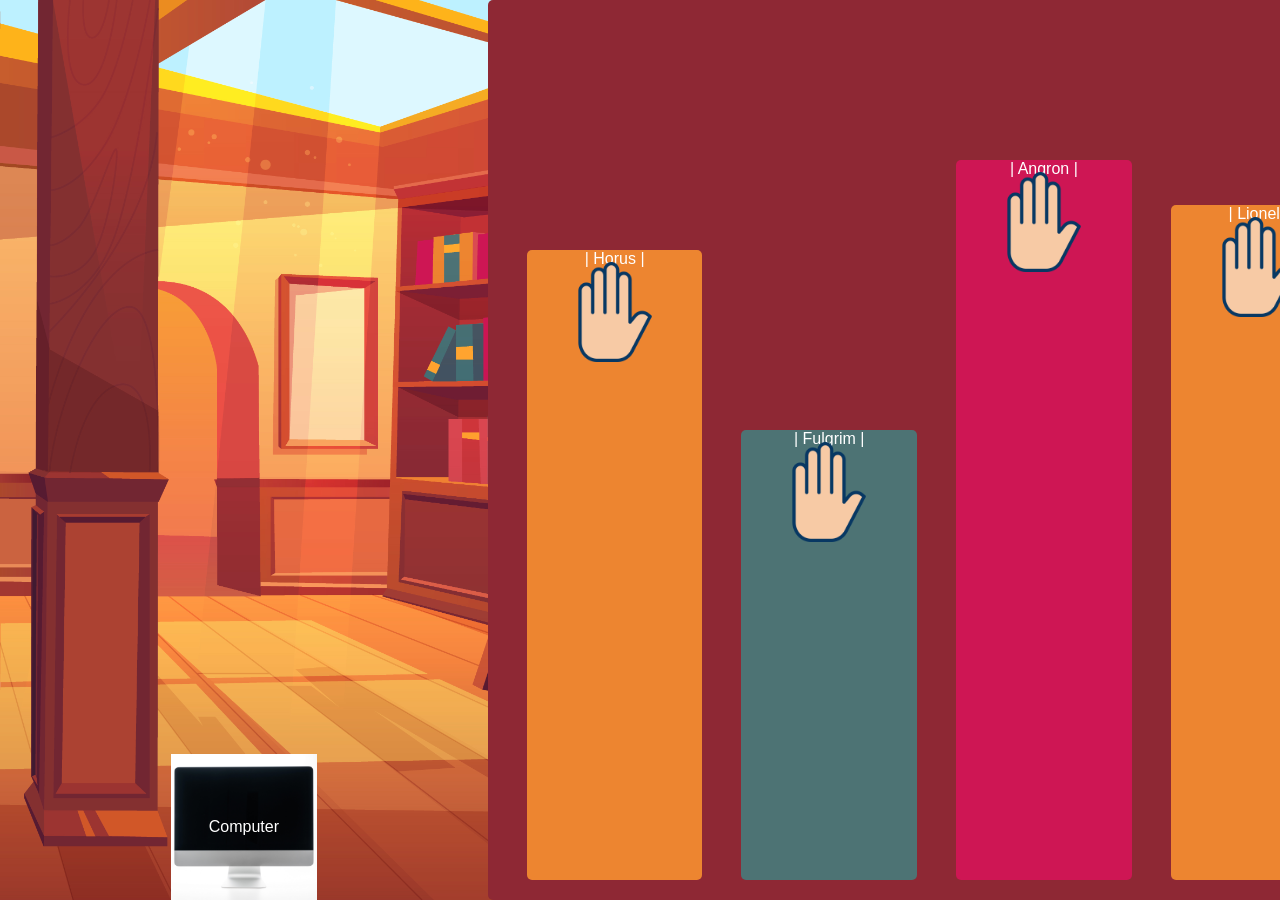
==== index.html @ a6f29617 "Simplify Computer link by removing image Removed image from Computer link for cleaner layout." ====
<!doctype html> 
<html lang="en"> 
  <head> 
    <meta charset="utf-8"> 
    <meta name="viewport" content="width=device-width, initial-scale=1.0"> 
    <title>Primarchs of Warhammer</title> <link rel="stylesheet" href="css.css"> 
  </head> 
  <body> 
    <a href="computer.html" class="box-Computer">Computer</a>
    <a class="side-box">
      <a class="box-Horus book-spine" href="Horus.html">| Horus |<img src="hand.png" alt="Sliding hand" class="hand_reach"></a> 
      <a class="box-Angron book-spine" href="Angron.html">| Angron |<img src="hand.png" alt="Sliding hand" class="hand_reach"></a> 
      <a class="box-Fulgrim book-spine" href="Fulgrim.html">| Fulgrim |<img src="hand.png" alt="Sliding hand" class="hand_reach"></a> 
      <a class="box-Lionel book-spine" href="Lionel.html">| Lionel |<img src="hand.png" alt="Sliding hand" class="hand_reach"></a> 
      <a class="box-Magnus book-spine" href="Magnus.html">| Magnus |<img src="hand.png" alt="Sliding hand" class="hand_reach"></a> 
    </a>
  </body> 
</html>
---- css.css ----
:root{
  --orange-yellow: #ED8530;
  --blue-green: #4D7374;
  --red: #CE1654;
  --dark-red: #8E2834;
}
html, body{ 
  margin: 0;
  padding: 0;
  height: auto;
  width: 125vw;
  overflow-y: hidden; 
  overflow-x: auto;  
  scroll-behavior: smooth;
} 
/* */
body { 
  display: grid;
  font-family: Arial, Helvetica, sans-serif; 
  background: url('1722.jpg'); 
  background-size: auto 100dvh; 
  background-repeat: repeat-x;
  background-position: top left;
  grid-template-columns: 0.5fr 1.5fr 0.5fr 0.15fr repeat(4, 1fr 0.1fr) 1fr 0.15fr;
  grid-template-rows: 100%;
  align-items: start; 
  min-width: 100vw;
  height: 100dvh;
} 

.book-spine{
  display: flex;
  justify-content: center;
  color: white; 
  text-decoration: none; 
  position: relative;  
  overflow: hidden;
}

.hand_reach{
  position: absolute; 
  width: 100px; 
  height: 100px; 
  padding: 0.75rem 1.5rem;
  transition: transform 0.3s ease-out;
  transition-delay: 0s;
  pointer-events: none; 
}

[class^="box-"]:hover .hand_reach, 
[class^="box-"]:focus-within .hand_reach { 
  transform: translateY(-100%); 
} 

.box-Computer { 
  display: flex;
  background-image: url('blank-desktop-computer.jpg'); 
  background-size: contain; 
  width: 50%; 
  aspect-ratio: 1 / 1; 
  line-height: 50px; 
  color: white; 
  text-decoration: none; 
  grid-column: 2/3;  
  grid-row: 1;
  justify-self: center;
  align-self: end;
  justify-content: center;
  align-items: center;
  position: relative;
  overflow: hidden;
}

.box-Horus { 
  height: 70%; 
  width: 90%; 
  overflow: hidden;
  background-color: var(--orange-yellow); 
  flex-shrink: 0; 
  border-radius: 5px;
  grid-column: 5/6; 
  grid-row: 1;
  z-index: 2;
  margin-bottom: 20px;
  justify-self: center;
  align-self: end;
  justify-items: center;
  overflow: hidden; 
} 

.box-Fulgrim { 
  height: 50%; 
  width: 90%; 
  background-color: var(--blue-green); 
  flex-shrink: 0; 
  border-radius: 5px;
  grid-column: 7/8;  
  grid-row: 1;
  z-index: 2;
  margin-bottom: 20px;
  justify-self: center;
  align-self: end;
  justify-items: center;
  overflow: hidden; 
} 

.box-Angron { 
  height: 80%; 
  width: 90%; 
  background-color: var(--red); 
  flex-shrink: 0; 
  border-radius: 5px;
  grid-column: 9/10;  
  grid-row: 1;
  z-index: 2;
  margin-bottom: 20px;
  justify-self: center;
  align-self: end;
  justify-items: center;
  overflow: hidden; 
} 

.box-Lionel { 
  height: 75%; 
  width: 90%; 
  background-color: var(--orange-yellow); 
  flex-shrink: 0; 
  border-radius: 5px;
  grid-column: 11/12; 
  grid-row: 1;
  z-index: 2;
  margin-bottom: 20px;
  justify-self: center;
  align-self: end;
  justify-items: center;
  overflow: hidden; 
} 

.box-Magnus { 
  height: 55%; 
  width: 90%; 
  background-color: var(--blue-green); 
  flex-shrink: 0; 
  border-radius: 5px;
  grid-column: 13/14; 
  grid-row: 1;
  z-index: 2;
  margin-bottom: 20px;
  justify-self: center;
  align-self: end;
  justify-items: center;
  overflow: hidden; 
} 

.side-box {
  background-color: var(--dark-red);       
  border-radius: 5px;
  grid-column: 4/15;  
  grid-row: 1;
  z-index: 1;
  width: 100%; 
  height: 100%;
  align-self: stretch; 
  justify-self: stretch;
}
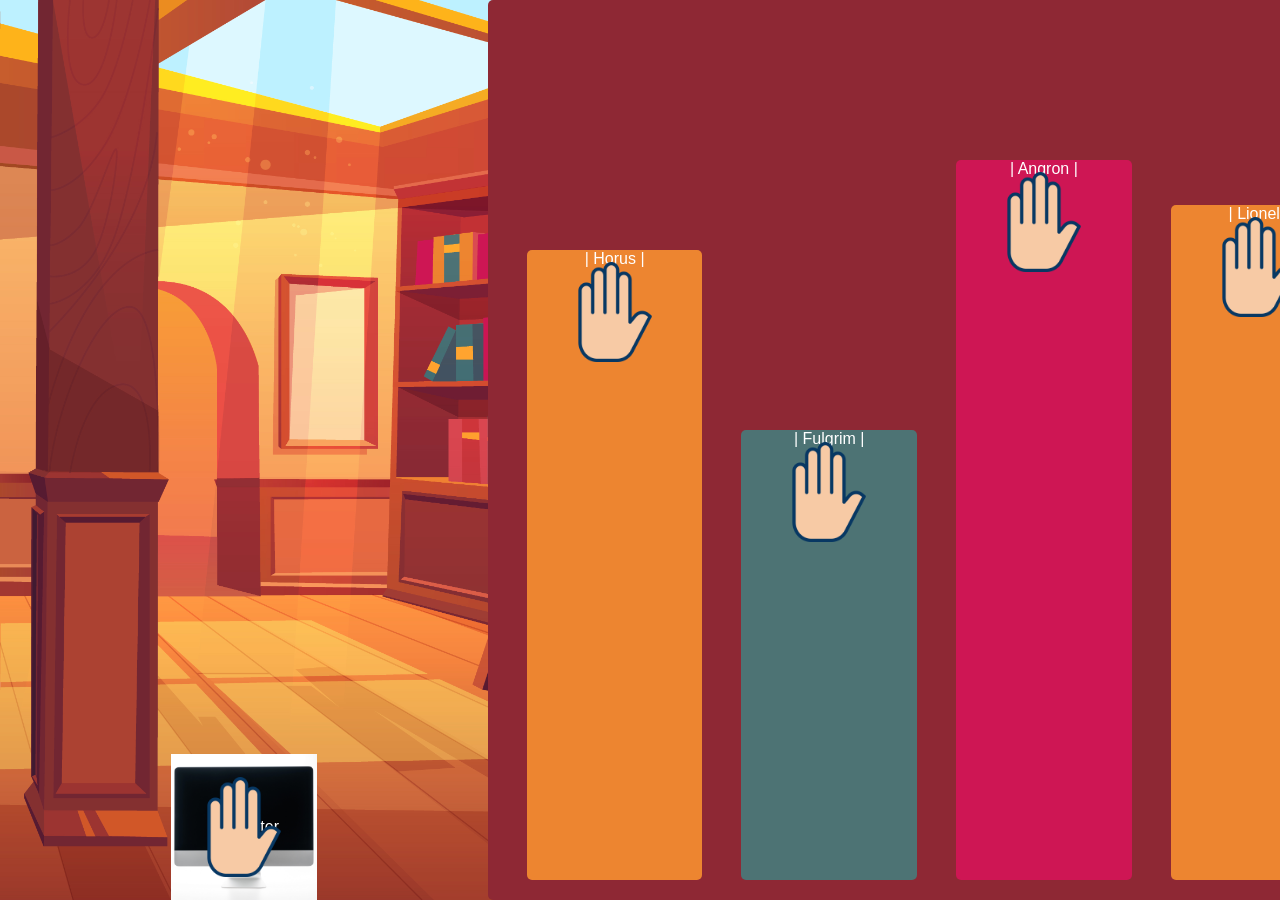
==== commit 12e033a7: "Enhance Computer link with an image Added an image to the Computer link for visual enhancement." ====
--- a/index.html
+++ b/index.html
@@ -6,7 +6,7 @@
     <title>Primarchs of Warhammer</title> <link rel="stylesheet" href="css.css"> 
   </head> 
   <body> 
-    <a href="computer.html" class="box-Computer">Computer</a>
+    <a href="computer.html" class="box-Computer">Computer<img src="hand.png" alt="Sliding hand" class="hand_reach"></a>
     <a class="side-box">
       <a class="box-Horus book-spine" href="Horus.html">| Horus |<img src="hand.png" alt="Sliding hand" class="hand_reach"></a> 
       <a class="box-Angron book-spine" href="Angron.html">| Angron |<img src="hand.png" alt="Sliding hand" class="hand_reach"></a> 
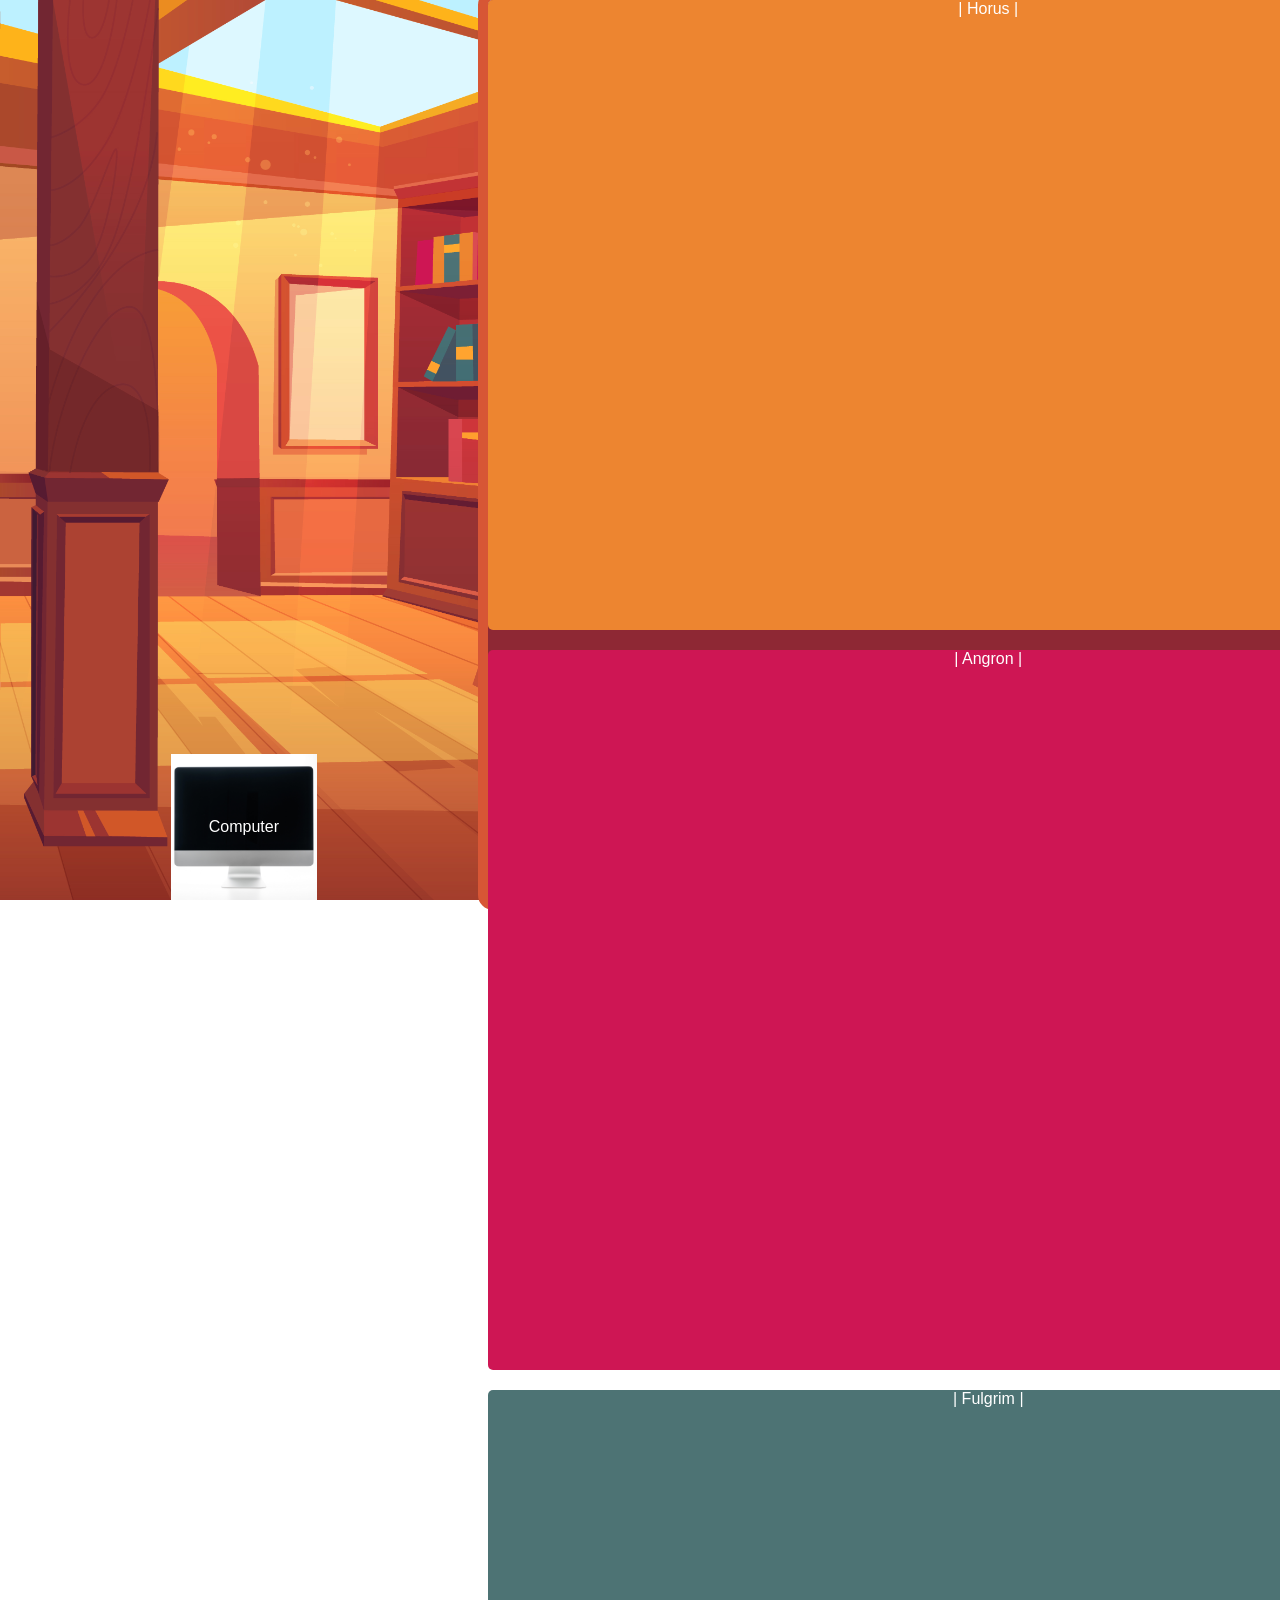
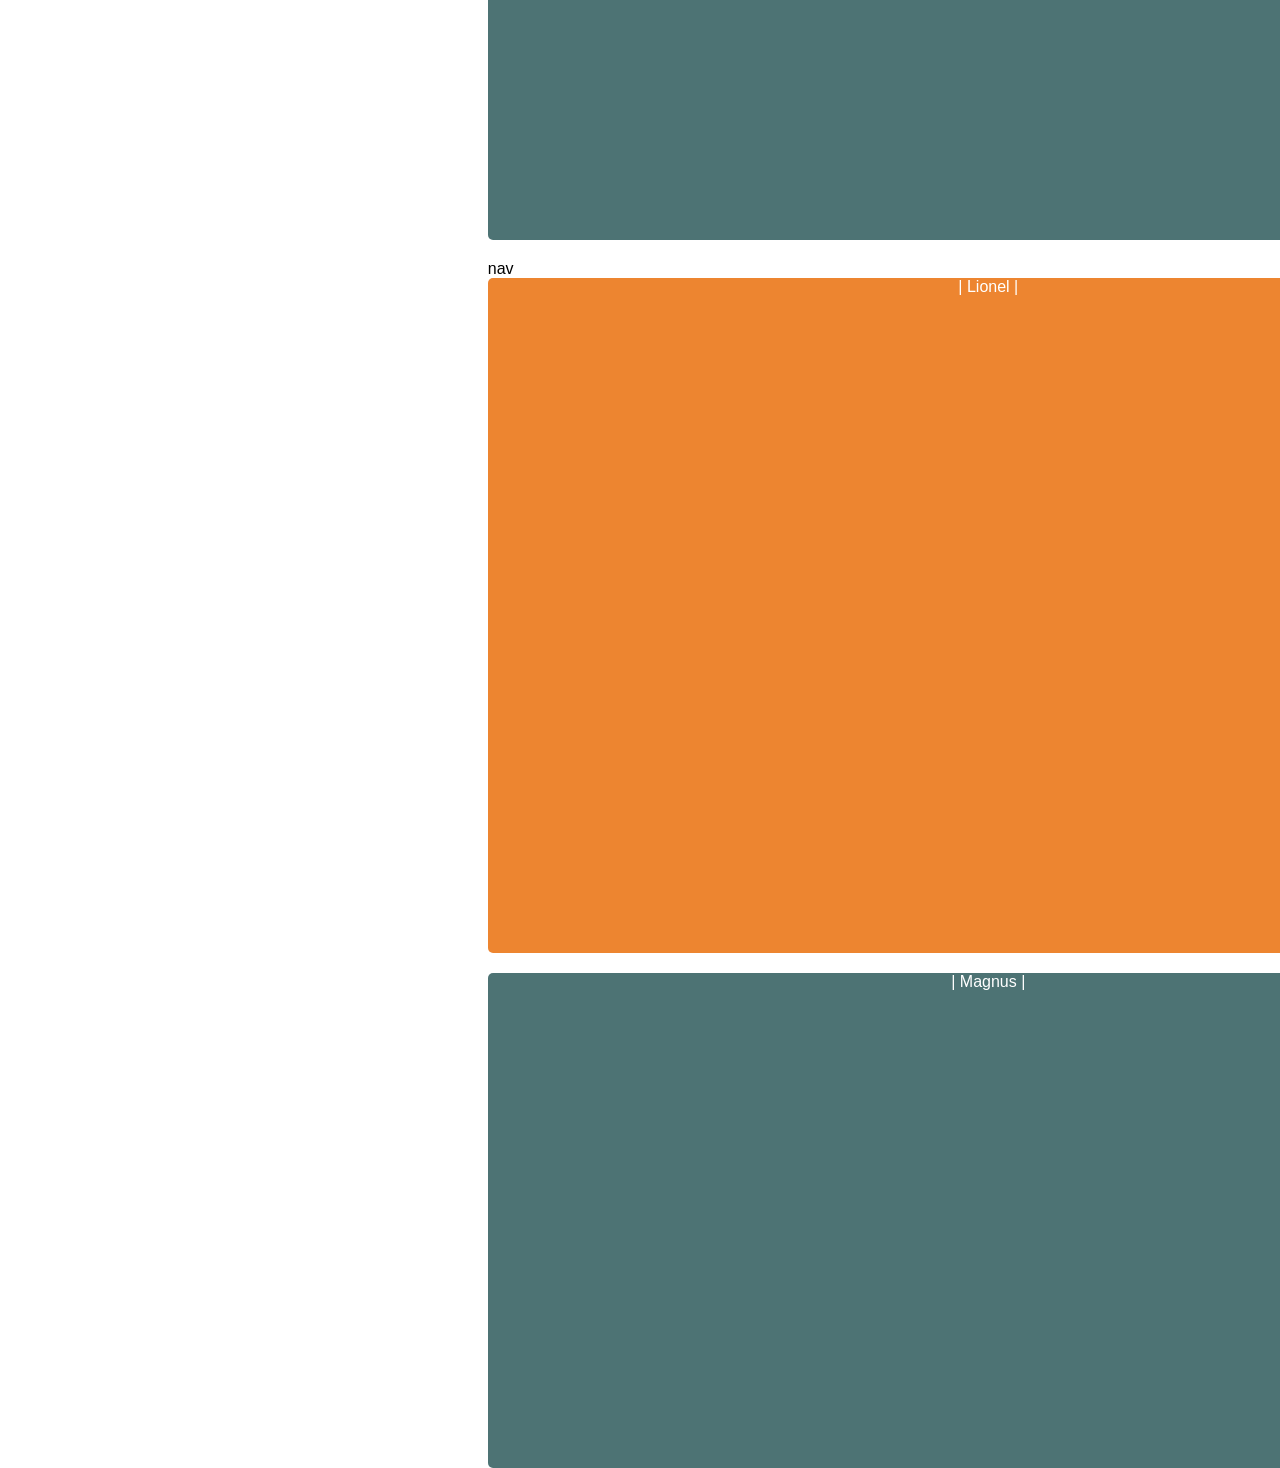
==== commit 715ea4fb: "Replace anchor tags with nav elements for books" ====
--- a/index.html
+++ b/index.html
@@ -8,11 +8,11 @@
   <body> 
     <a href="computer.html" class="box-Computer">Computer<img src="hand.png" alt="Sliding hand" class="hand_reach"></a>
     <a class="side-box">
-      <a class="box-Horus book-spine" href="Horus.html">| Horus |<img src="hand.png" alt="Sliding hand" class="hand_reach"></a> 
-      <a class="box-Angron book-spine" href="Angron.html">| Angron |<img src="hand.png" alt="Sliding hand" class="hand_reach"></a> 
-      <a class="box-Fulgrim book-spine" href="Fulgrim.html">| Fulgrim |<img src="hand.png" alt="Sliding hand" class="hand_reach"></a> 
-      <a class="box-Lionel book-spine" href="Lionel.html">| Lionel |<img src="hand.png" alt="Sliding hand" class="hand_reach"></a> 
-      <a class="box-Magnus book-spine" href="Magnus.html">| Magnus |<img src="hand.png" alt="Sliding hand" class="hand_reach"></a> 
+      <nav class="box-Horus book-spine" href="Horus.html">| Horus |<img src="hand.png" alt="Sliding hand" class="hand_reach"></nav> 
+      <nav class="box-Angron book-spine" href="Angron.html">| Angron |<img src="hand.png" alt="Sliding hand" class="hand_reach"></nav> 
+      <nav class="box-Fulgrim book-spine" href="Fulgrim.html">| Fulgrim |<img src="hand.png" alt="Sliding hand" class="hand_reach"></nav>nav 
+      <nav class="box-Lionel book-spine" href="Lionel.html">| Lionel |<img src="hand.png" alt="Sliding hand" class="hand_reach"></nav> 
+      <nav class="box-Magnus book-spine" href="Magnus.html">| Magnus |<img src="hand.png" alt="Sliding hand" class="hand_reach"></nav> 
     </a>
   </body> 
 </html>
--- a/css.css
+++ b/css.css
@@ -3,14 +3,11 @@
   --blue-green: #4D7374;
   --red: #CE1654;
   --dark-red: #8E2834;
+  --brown: #D75635;
 }
 html, body{ 
   margin: 0;
   padding: 0;
-  height: auto;
-  width: 125vw;
-  overflow-y: hidden; 
-  overflow-x: auto;  
   scroll-behavior: smooth;
 } 
 /* */
@@ -25,7 +22,10 @@
   grid-template-rows: 100%;
   align-items: start; 
   min-width: 100vw;
-  height: 100dvh;
+  min-height: 100dvh;
+  overflow-y: hidden; 
+  overflow-x: auto;  
+  width: 125vw;
 } 
 
 .book-spine{
@@ -41,6 +41,7 @@
   position: absolute; 
   width: 100px; 
   height: 100px; 
+  top: 100%;
   padding: 0.75rem 1.5rem;
   transition: transform 0.3s ease-out;
   transition-delay: 0s;
@@ -162,4 +163,5 @@
   height: 100%;
   align-self: stretch; 
   justify-self: stretch;
+  outline: 10px solid var(--brown); 
 }
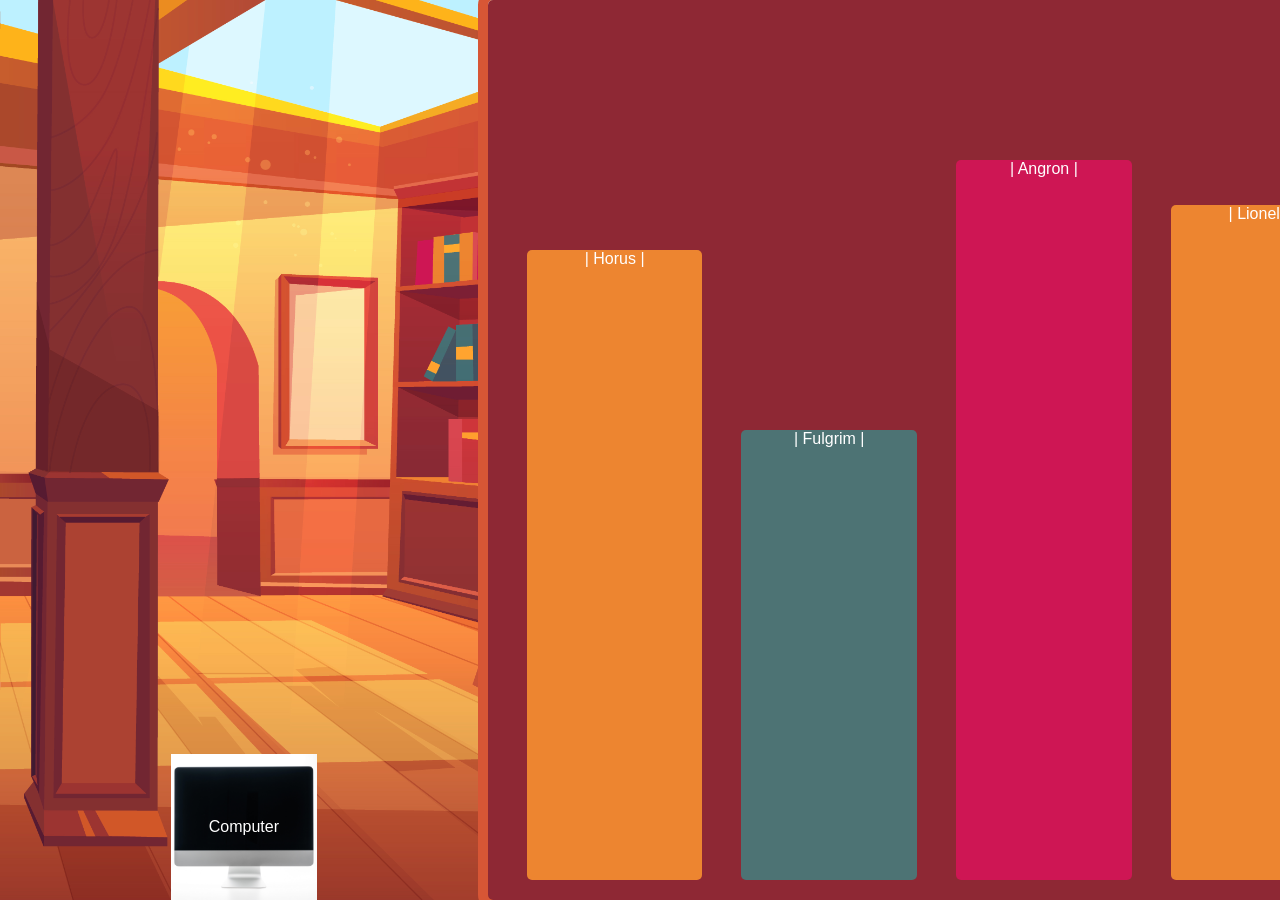
==== commit c7549bd4: "Change nav elements to anchor tags for navigation" ====
--- a/index.html
+++ b/index.html
@@ -8,11 +8,11 @@
   <body> 
     <a href="computer.html" class="box-Computer">Computer<img src="hand.png" alt="Sliding hand" class="hand_reach"></a>
     <a class="side-box">
-      <nav class="box-Horus book-spine" href="Horus.html">| Horus |<img src="hand.png" alt="Sliding hand" class="hand_reach"></nav> 
-      <nav class="box-Angron book-spine" href="Angron.html">| Angron |<img src="hand.png" alt="Sliding hand" class="hand_reach"></nav> 
-      <nav class="box-Fulgrim book-spine" href="Fulgrim.html">| Fulgrim |<img src="hand.png" alt="Sliding hand" class="hand_reach"></nav>nav 
-      <nav class="box-Lionel book-spine" href="Lionel.html">| Lionel |<img src="hand.png" alt="Sliding hand" class="hand_reach"></nav> 
-      <nav class="box-Magnus book-spine" href="Magnus.html">| Magnus |<img src="hand.png" alt="Sliding hand" class="hand_reach"></nav> 
+      <a class="box-Horus book-spine" href="Horus.html">| Horus |<img src="hand.png" alt="Sliding hand" class="hand_reach"></a> 
+      <a class="box-Angron book-spine" href="Angron.html">| Angron |<img src="hand.png" alt="Sliding hand" class="hand_reach"></a> 
+      <a class="box-Fulgrim book-spine" href="Fulgrim.html">| Fulgrim |<img src="hand.png" alt="Sliding hand" class="hand_reach"></a>
+      <a class="box-Lionel book-spine" href="Lionel.html">| Lionel |<img src="hand.png" alt="Sliding hand" class="hand_reach"></a> 
+      <a class="box-Magnus book-spine" href="Magnus.html">| Magnus |<img src="hand.png" alt="Sliding hand" class="hand_reach"></a> 
     </a>
   </body> 
 </html>
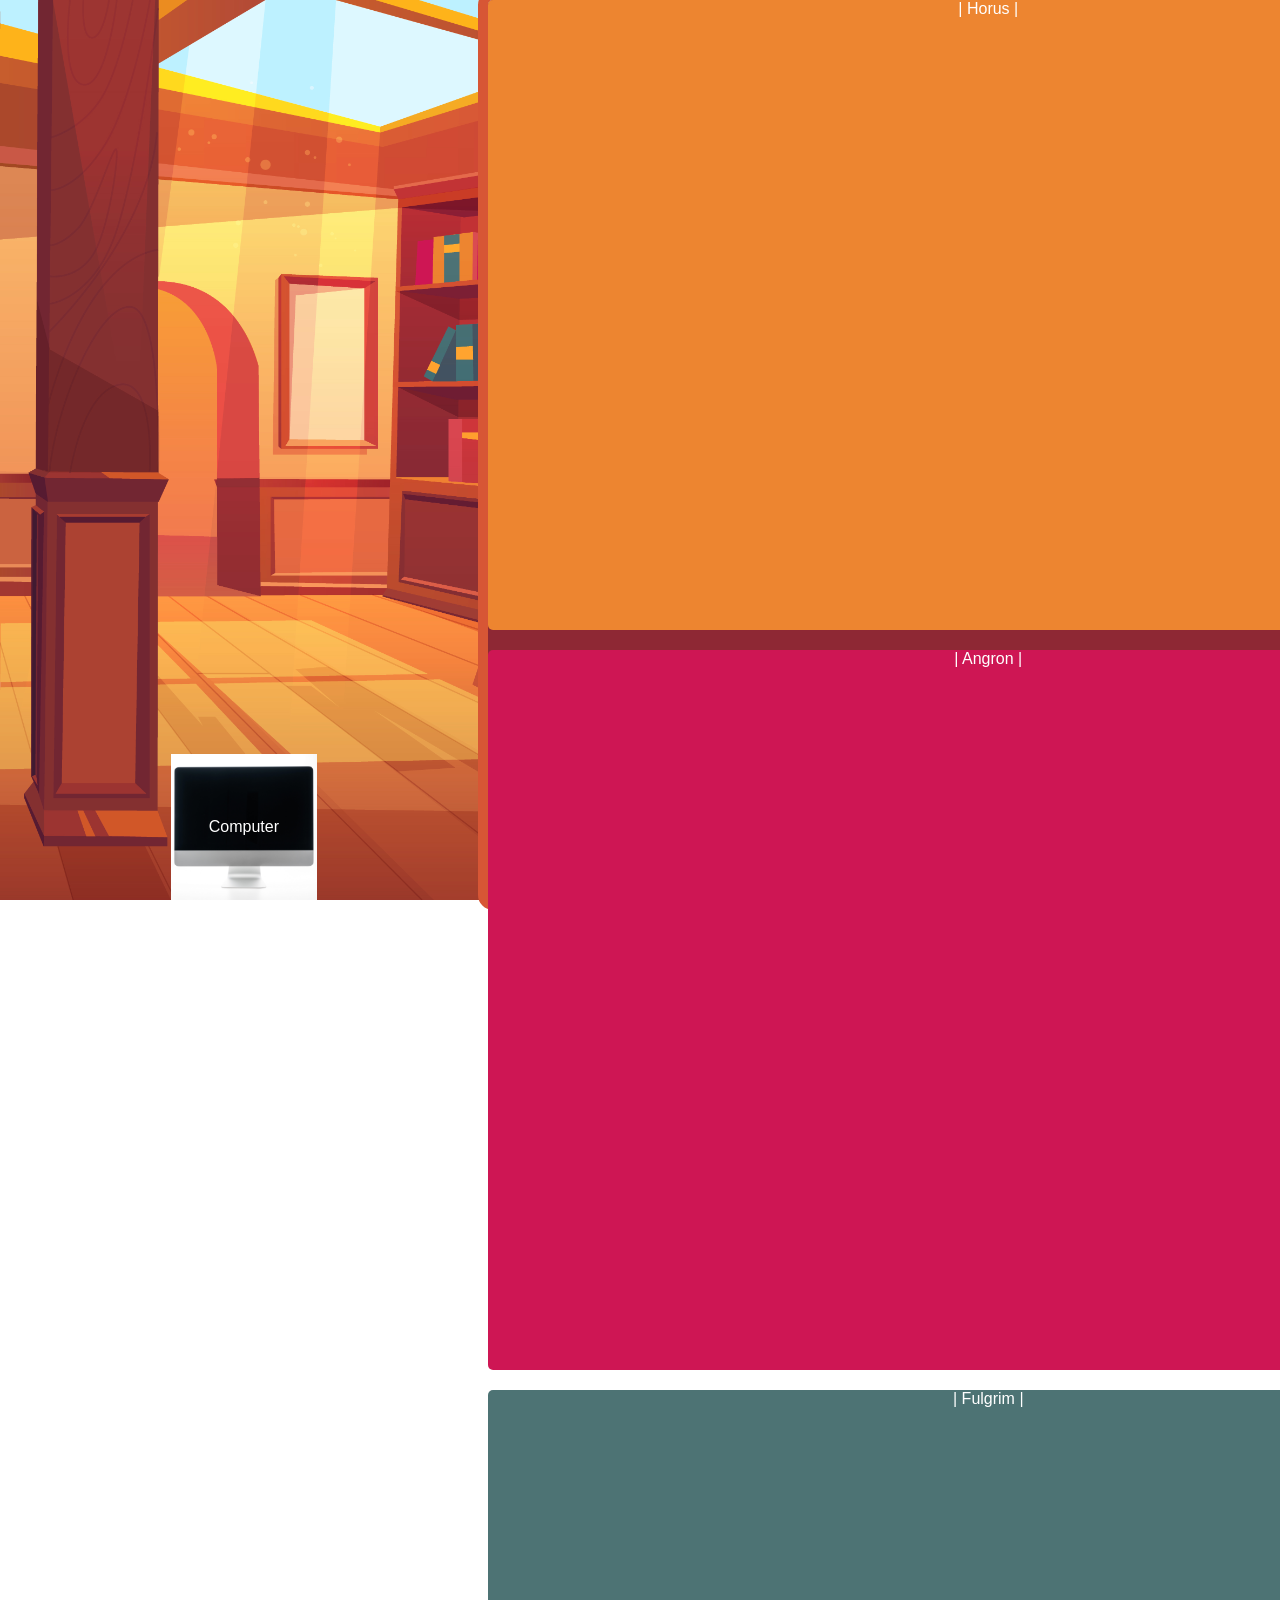
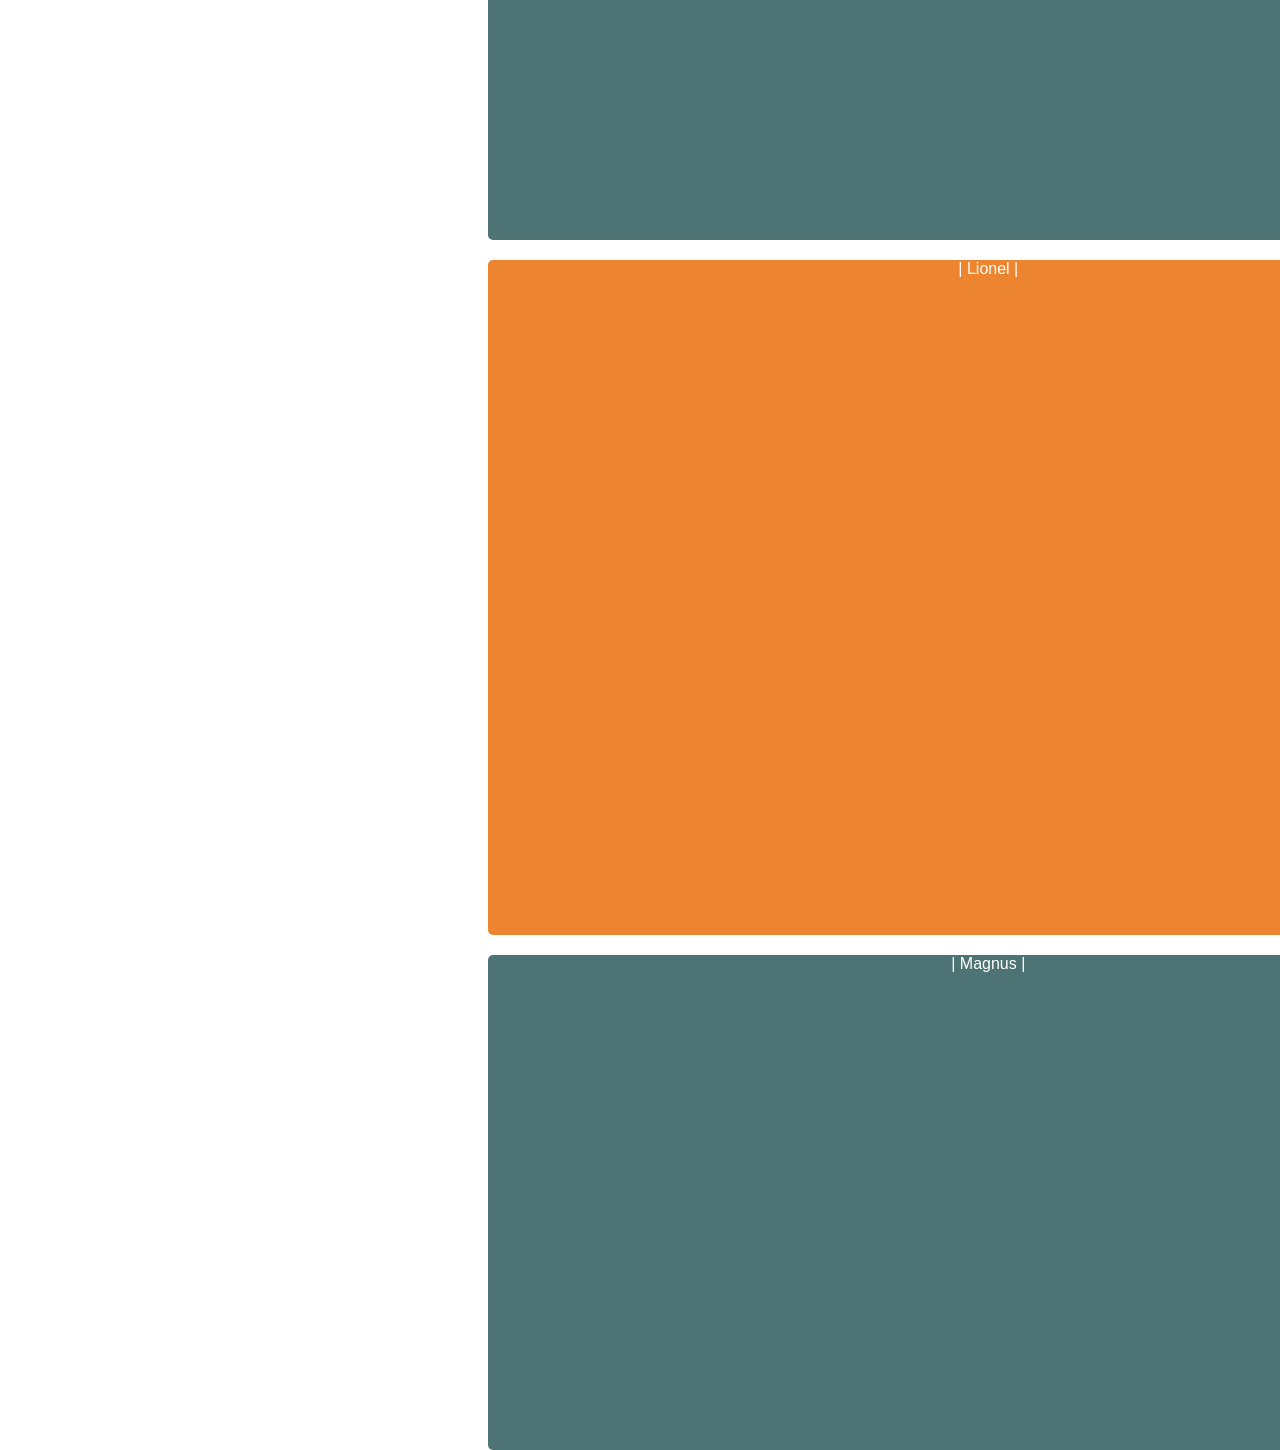
==== commit ae9b0a04: "Replace anchor tag with a div for side box" ====
--- a/index.html
+++ b/index.html
@@ -7,13 +7,13 @@
   </head> 
   <body> 
     <a href="computer.html" class="box-Computer">Computer<img src="hand.png" alt="Sliding hand" class="hand_reach"></a>
-    <a class="side-box">
+    <div class="side-box">
       <a class="box-Horus book-spine" href="Horus.html">| Horus |<img src="hand.png" alt="Sliding hand" class="hand_reach"></a> 
       <a class="box-Angron book-spine" href="Angron.html">| Angron |<img src="hand.png" alt="Sliding hand" class="hand_reach"></a> 
       <a class="box-Fulgrim book-spine" href="Fulgrim.html">| Fulgrim |<img src="hand.png" alt="Sliding hand" class="hand_reach"></a>
       <a class="box-Lionel book-spine" href="Lionel.html">| Lionel |<img src="hand.png" alt="Sliding hand" class="hand_reach"></a> 
       <a class="box-Magnus book-spine" href="Magnus.html">| Magnus |<img src="hand.png" alt="Sliding hand" class="hand_reach"></a> 
-    </a>
+    </div>
   </body> 
 </html>
 
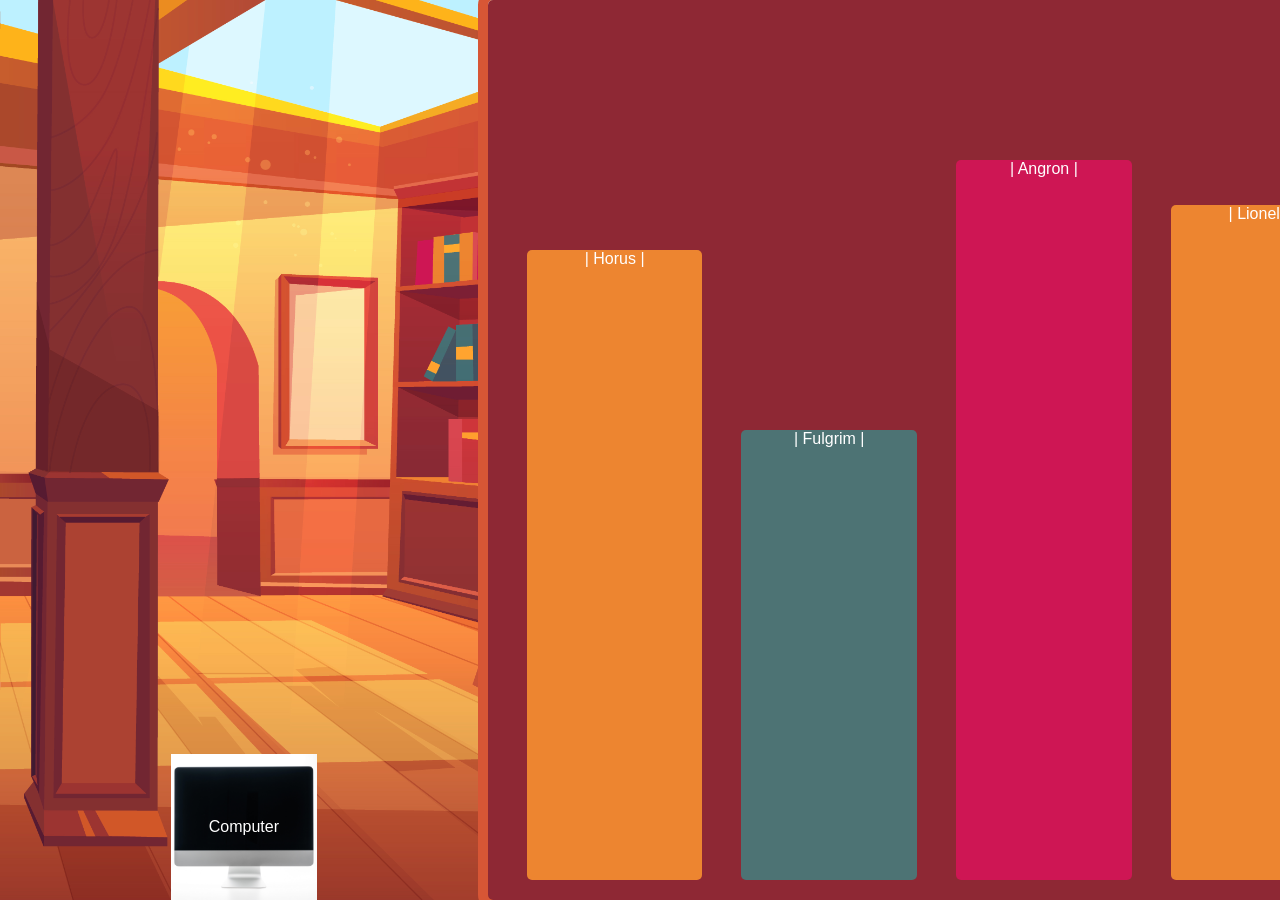
==== commit e6db54d9: "Replace side-box div with anchor element" ====
--- a/index.html
+++ b/index.html
@@ -7,13 +7,13 @@
   </head> 
   <body> 
     <a href="computer.html" class="box-Computer">Computer<img src="hand.png" alt="Sliding hand" class="hand_reach"></a>
-    <div class="side-box">
+    <a class="side-box">
       <a class="box-Horus book-spine" href="Horus.html">| Horus |<img src="hand.png" alt="Sliding hand" class="hand_reach"></a> 
       <a class="box-Angron book-spine" href="Angron.html">| Angron |<img src="hand.png" alt="Sliding hand" class="hand_reach"></a> 
       <a class="box-Fulgrim book-spine" href="Fulgrim.html">| Fulgrim |<img src="hand.png" alt="Sliding hand" class="hand_reach"></a>
       <a class="box-Lionel book-spine" href="Lionel.html">| Lionel |<img src="hand.png" alt="Sliding hand" class="hand_reach"></a> 
       <a class="box-Magnus book-spine" href="Magnus.html">| Magnus |<img src="hand.png" alt="Sliding hand" class="hand_reach"></a> 
-    </div>
+    </a>
   </body> 
 </html>
 
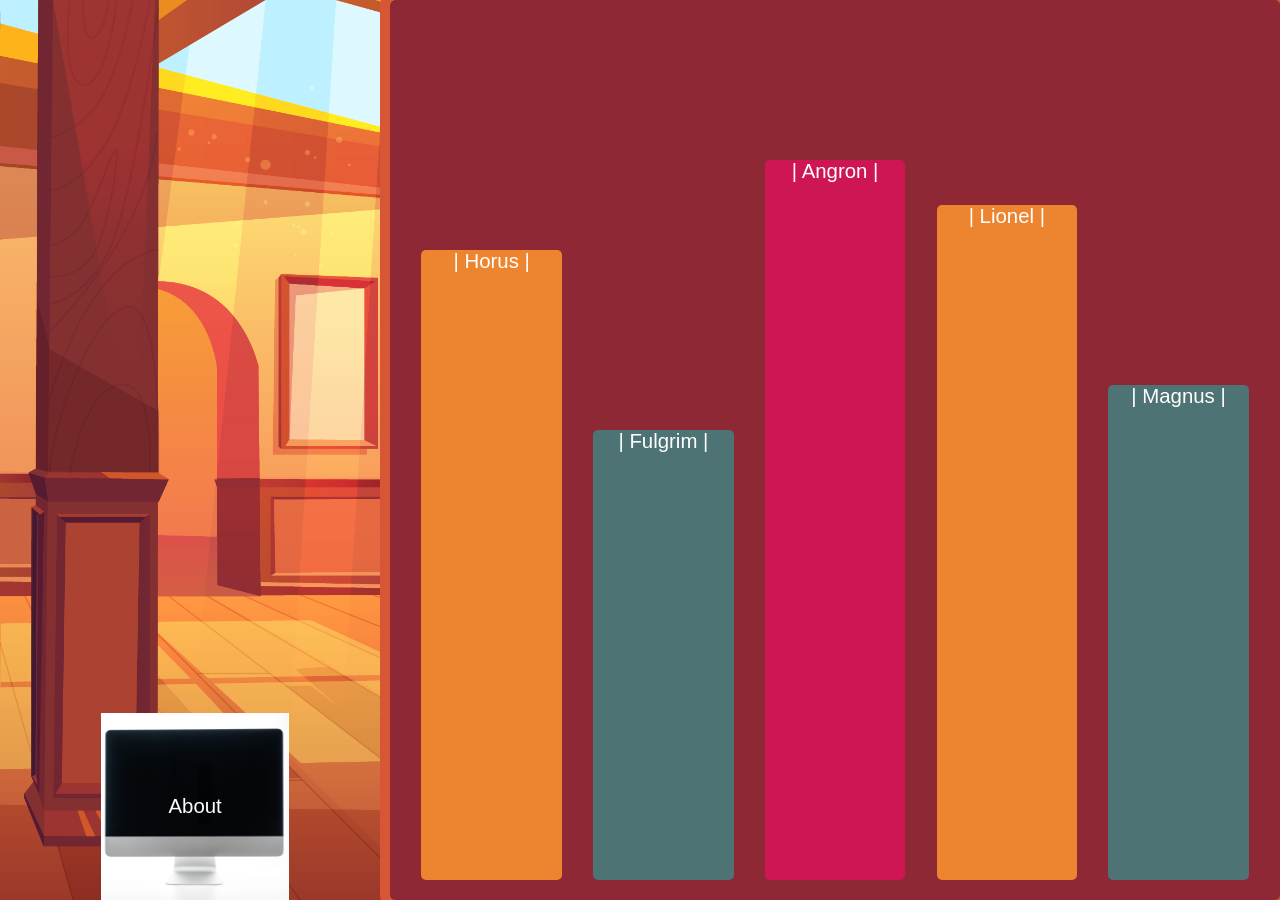
==== commit cb887564: "complete redu" ====
--- a/index.html
+++ b/index.html
@@ -6,7 +6,7 @@
     <title>Primarchs of Warhammer</title> <link rel="stylesheet" href="css.css"> 
   </head> 
   <body> 
-    <a href="computer.html" class="box-Computer">Computer<img src="hand.png" alt="Sliding hand" class="hand_reach"></a>
+    <a href="About.html" class="box-Computer">About<img src="hand.png" alt="Sliding hand" class="hand_reach"></a>
     <a class="side-box">
       <a class="box-Horus book-spine" href="Horus.html">| Horus |<img src="hand.png" alt="Sliding hand" class="hand_reach"></a> 
       <a class="box-Angron book-spine" href="Angron.html">| Angron |<img src="hand.png" alt="Sliding hand" class="hand_reach"></a> 
--- a/css.css
+++ b/css.css
@@ -10,6 +10,9 @@
   padding: 0;
   scroll-behavior: smooth;
 } 
+a {
+  font-size: clamp(0.8rem, 0.5vw + 0.875rem, 2rem)
+}
 /* */
 body { 
   display: grid;
@@ -23,9 +26,7 @@
   align-items: start; 
   min-width: 100vw;
   min-height: 100dvh;
-  overflow-y: hidden; 
-  overflow-x: auto;  
-  width: 125vw;
+  width: 100vw;
 } 
 
 .book-spine{
@@ -39,8 +40,8 @@
 
 .hand_reach{
   position: absolute; 
-  width: 100px; 
-  height: 100px; 
+  width: 60%; 
+  aspect-ratio: 1/1;
   top: 100%;
   padding: 0.75rem 1.5rem;
   transition: transform 0.3s ease-out;
@@ -57,7 +58,7 @@
   display: flex;
   background-image: url('blank-desktop-computer.jpg'); 
   background-size: contain; 
-  width: 50%; 
+  width: 80%; 
   aspect-ratio: 1 / 1; 
   line-height: 50px; 
   color: white; 
@@ -165,3 +166,48 @@
   justify-self: stretch;
   outline: 10px solid var(--brown); 
 }
+
+@media(max-width: 768px){
+  body{
+    grid-template-columns: 1fr 1fr;
+    grid-template-rows: 1fr 1fr 1fr 1fr 1fr;
+  }
+  .box-Computer{
+    grid-column: 1/2;
+    grid-row: 2/3;
+  }
+  .box-Horus{
+    grid-column: 1/2;
+    grid-row: 3/4;
+    width: 80%;
+    height: 80%; 
+  }
+  .box-Fulgrim{
+    grid-column: 2/3;
+    grid-row: 4/5;
+    width: 80%;
+    height: 80%; 
+  }
+  .box-Angron{
+    grid-column: 1/2;
+    grid-row: 4/5;
+    width: 80%;
+    height: 80%; 
+  }
+  .box-Lionel{
+    grid-column: 1/2;
+    grid-row: 5/6;
+    width: 80%;
+    height: 80%; 
+  }
+  .box-Magnus{
+    grid-column: 2/3;
+    grid-row: 3/4;
+    width: 80%;
+    height: 80%; 
+  }
+  .side-box{
+    grid-column: 1/3;
+    grid-row: 3/6;
+  }
+}
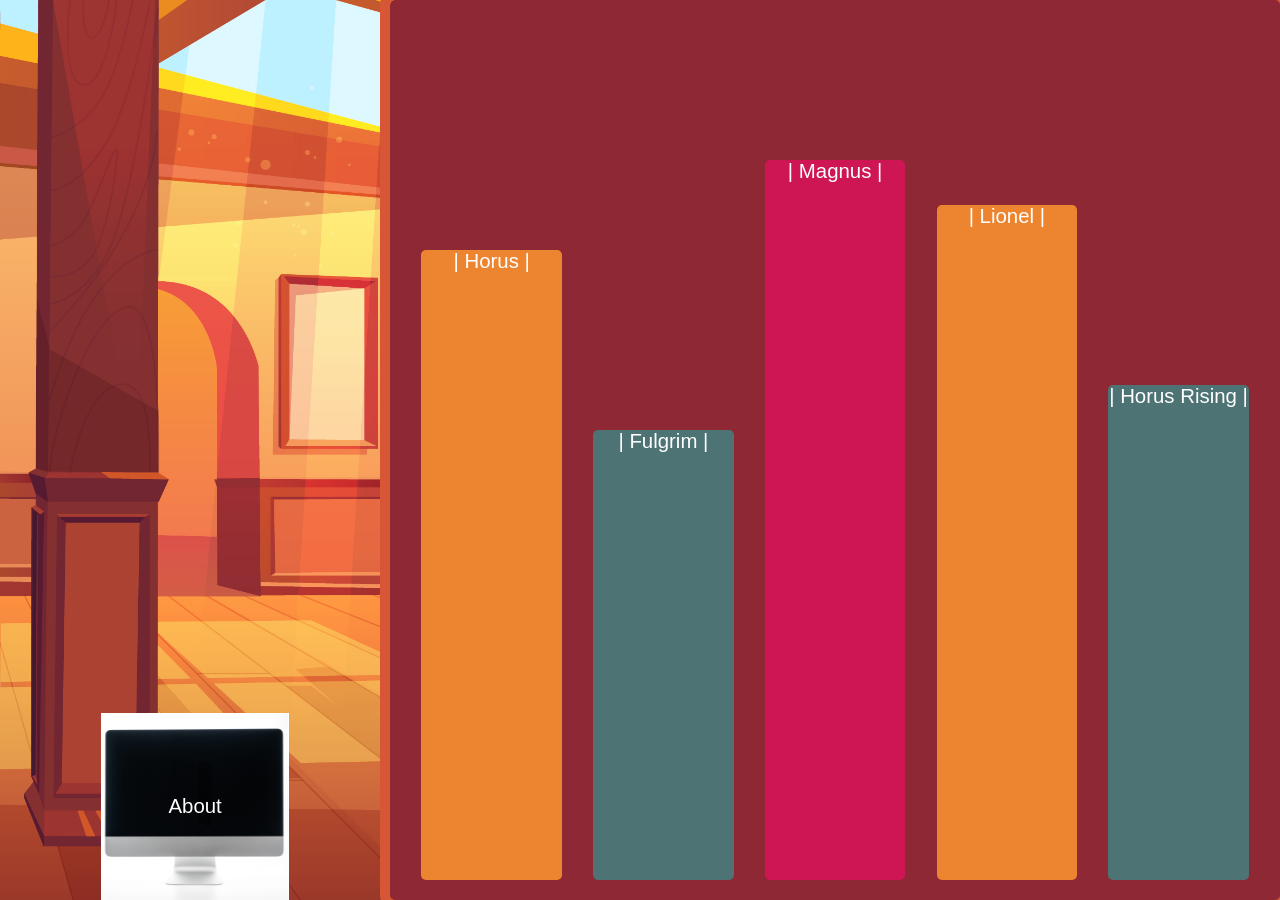
==== commit 81082c8c: "l" ====
--- a/index.html
+++ b/index.html
@@ -9,10 +9,10 @@
     <a href="About.html" class="box-Computer">About<img src="hand.png" alt="Sliding hand" class="hand_reach"></a>
     <a class="side-box">
       <a class="box-Horus book-spine" href="Horus.html">| Horus |<img src="hand.png" alt="Sliding hand" class="hand_reach"></a> 
-      <a class="box-Angron book-spine" href="Angron.html">| Angron |<img src="hand.png" alt="Sliding hand" class="hand_reach"></a> 
+      <a class="box-Angron book-spine" href="Magnus.html">| Magnus |<img src="hand.png" alt="Sliding hand" class="hand_reach"></a> 
       <a class="box-Fulgrim book-spine" href="Fulgrim.html">| Fulgrim |<img src="hand.png" alt="Sliding hand" class="hand_reach"></a>
       <a class="box-Lionel book-spine" href="Lionel.html">| Lionel |<img src="hand.png" alt="Sliding hand" class="hand_reach"></a> 
-      <a class="box-Magnus book-spine" href="Magnus.html">| Magnus |<img src="hand.png" alt="Sliding hand" class="hand_reach"></a> 
+      <a class="box-Magnus book-spine" href="HorusRising.html">| Horus Rising |<img src="hand.png" alt="Sliding hand" class="hand_reach"></a> 
     </a>
   </body> 
 </html>
